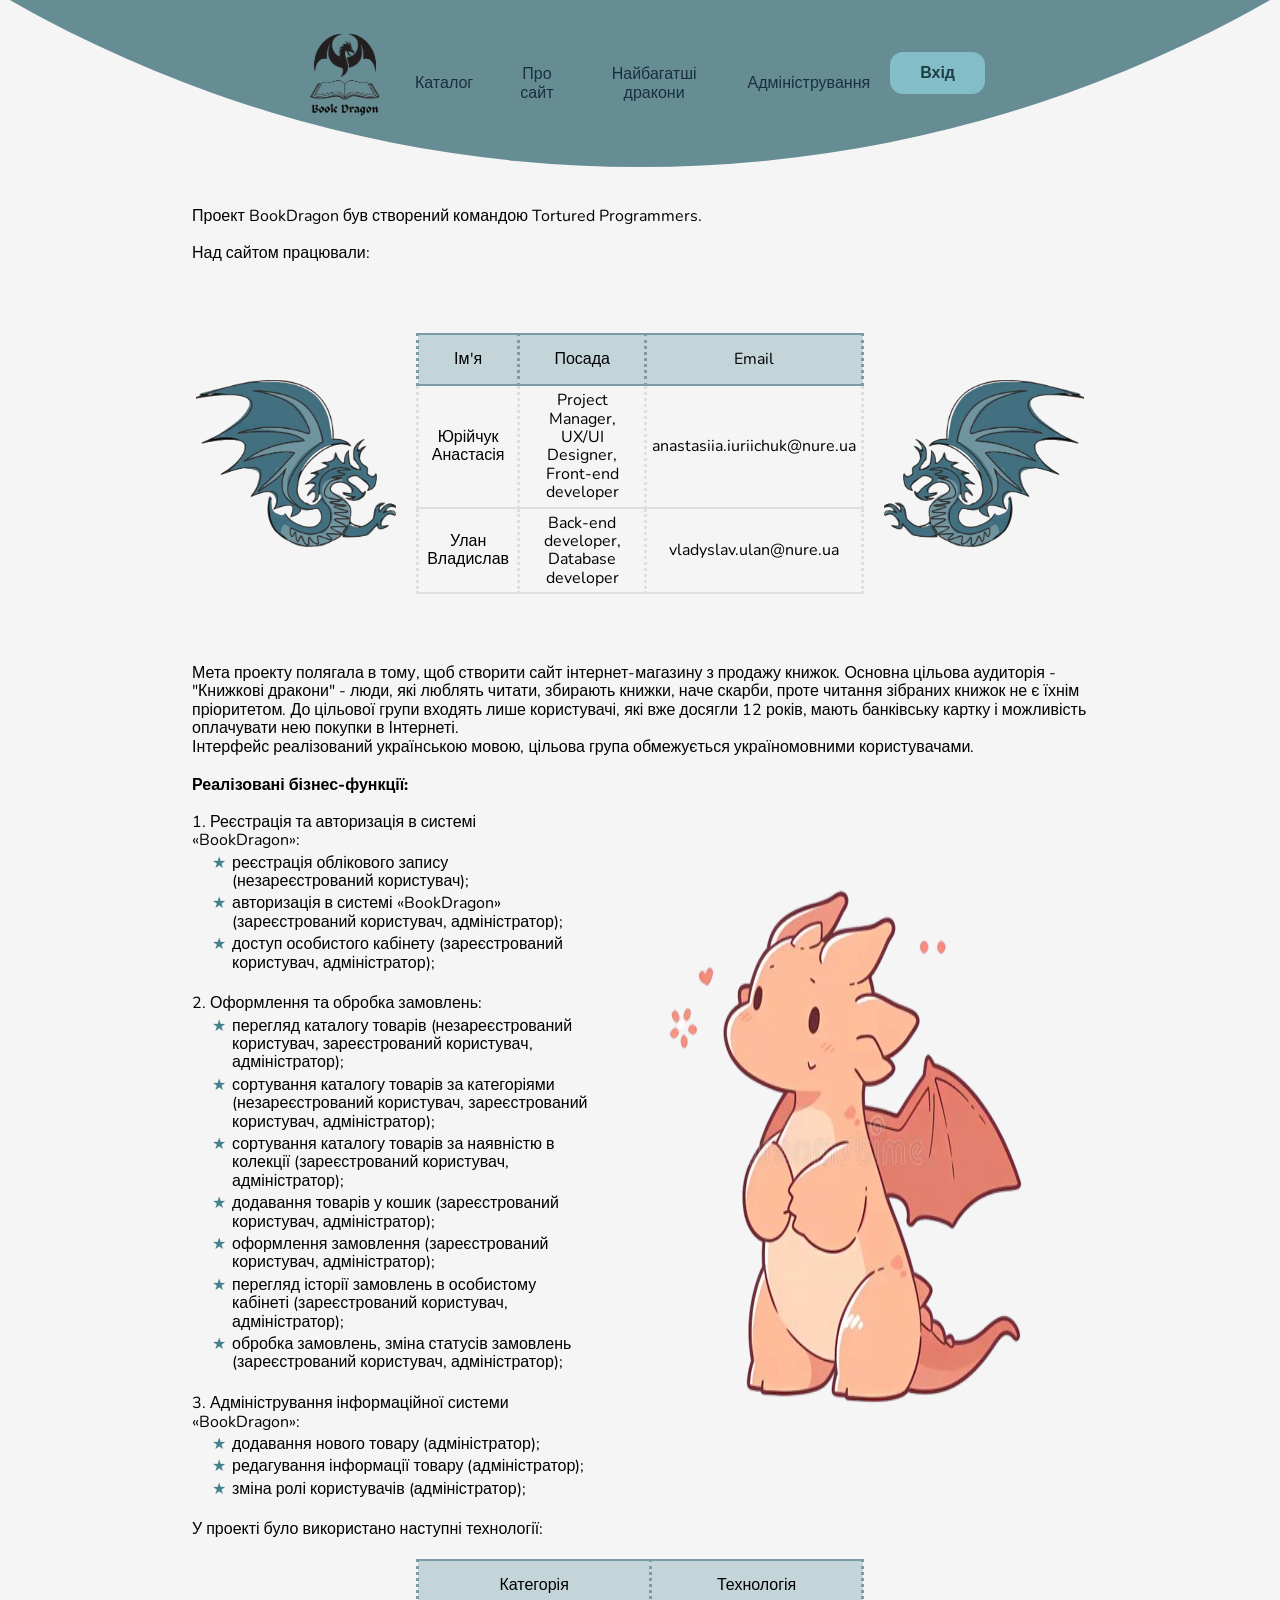
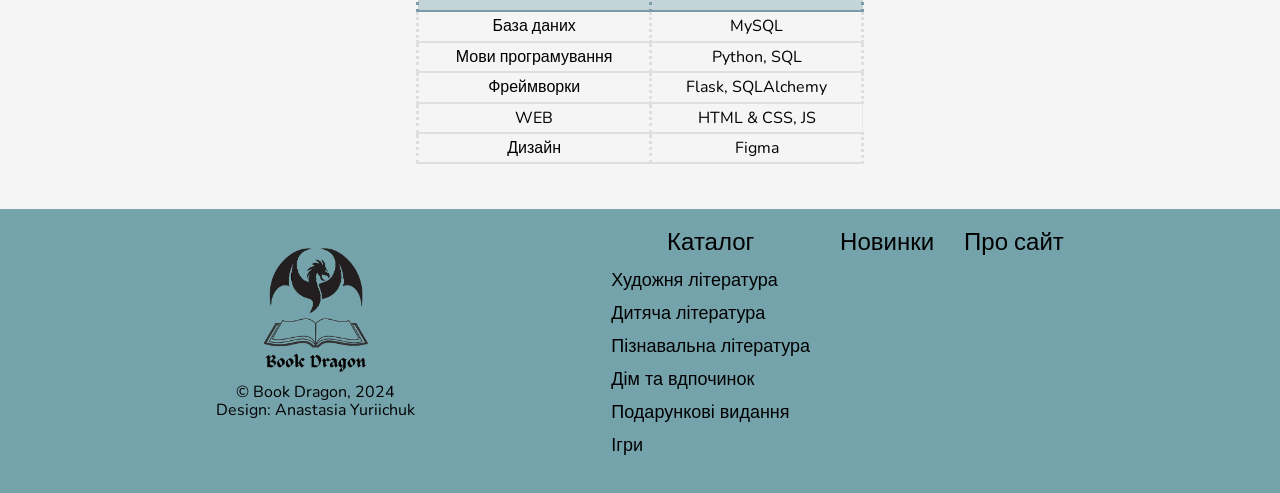
==== html/about_us.html @ bbf28135 "Створення сайту" ====
<!DOCTYPE html>
<html lang="uk">
<head>
    <meta charset="UTF-8">
    <meta name="viewport" content="width=device-width, initial-scale=1.0">
    <title>Dragon Book</title> <!--Название сайта-->
    <script type="text/javascript" src="../js/jquery-3.7.1.js"></script>
    
    <!--Иконки-->
    <link rel="apple-touch-icon" sizes="180x180" href="../img/icon/apple-touch-icon.png">
    <link rel="icon" type="image/png" sizes="32x32" href="../img/icon/favicon-32x32.png">
    <link rel="icon" type="image/png" sizes="16x16" href="../img/icon/favicon-16x16.png">
    <link rel="mask-icon" href="../img/icon/safari-pinned-tab.svg" color="#5bbad5">
    <meta name="msapplication-TileColor" content="#00aba9">
    <meta name="theme-color" content="#ffffff">

    <!--Файлы стилей-->
    <link rel="stylesheet" href="../css/index.css">
    <script src="../js/elements.js" defer></script>
    <style>
        .about__container{
            display: flex;
            flex-direction: column;
            margin: 10px 15%;

        }
        .about__table {
        border-radius: 8px;
        text-align: center;
        border-collapse: collapse;
        overflow-y: auto;
        width: 50%;
        margin: 20px;
        align-self: center;
        
    }
        .about__tb-head {
            background-color: #c4d5da;
            padding: 12px 0px 12px 0px;
            font-weight: 500;
            line-height: 160%;
            border-radius: 2px;
            border-left: 3px dotted #7b9ca7;
            border-right: 3px dotted #7b9ca7;
            border-top: 2px solid #7b9ca7;
            border-bottom: 2px solid #7b9ca7;
        }
        
        .about__tr {
            border-right: 1px dotted #dfdfdf;
        }
        
        .about__td {
            padding: 5px;
            border-left: 3px dotted #dfdfdf;
            border-right: 3px dotted #dfdfdf;
            border-top: 2px solid #dfdfdf;
            border-bottom: 2px solid #dfdfdf;
        }
        .about__ul{
            margin: 2px 0 2px 10px;
        }
        .about__li {
            list-style-type: none;
            position: relative;
            padding-left: 20px;
            margin: 4px 0 4px 10px;
        }
        .about__li::before {
            content: '★';
            color: #43828d;
            position: absolute;
            left: 0;
        }
        .functions{
            display: flex;
            margin-top: 20px;
        }
        .developers{
            display: flex;
            margin: 50px 0;
            justify-content: center;
            align-items: center;
            flex-direction: row;
        }
        .last {
            transform:scaleX(-1);
        }
        .developers img{
            width: 200px;
            height: 100%;
        }
    </style>
</head>
<body>
    <!--Шапка сайта-->
    <div id="header"></div>
    <div class="about__container">
    <p>Проект BookDragon був створений командою Tortured Programmers.</p> <br>
    <p>Над сайтом працювали:</p>
    <div class="developers">
        <img src="../img/developer-dragon.png" alt="" class="developer-dragon">
        <table class="about__table">
        <thead >
            <tr class="about__tb-head">
                <th class="about__tb-head">Ім'я</th>
                <th class="about__tb-head">Посада</th>
                <th class="about__tb-head">Email</th>
            </tr>
        </thead>
        <tbody>
            <tr class="about__tr">
                <td class="about__td">Юрійчук Анастасія</td>
                <td class="about__td">Project Manager, UX/UI Designer, Front-end developer</td>
                <td class="about__td">anastasiia.iuriichuk@nure.ua</td>
            </tr>
            <tr class="about__tr">
                <td class="about__td">Улан Владислав</td>
                <td class="about__td">Back-end developer, Database developer</td>
                <td class="about__td">vladyslav.ulan@nure.ua</td>
            </tr>
        </tbody>
    </table>

    <img src="../img/developer-dragon.png" alt="" class="developer-dragon last">
</div>
    <p>Мета проекту полягала в тому, щоб створити сайт інтернет-магазину з продажу книжок. Основна цільова аудиторія - "Книжкові дракони" - люди, які люблять читати, збирають книжки, наче скарби, проте читання зібраних книжок не є їхнім пріоритетом. До цільової групи входять лише користувачі, які вже досягли 12 років, мають банківську картку і можливість оплачувати нею покупки в Інтернеті.</p>
    <p>Інтерфейс реалізований українською мовою, цільова група обмежується україномовними користувачами.</p>
    <div class="functions">
        <div class="func"><p><b>Реалізовані бізнес-функції:</b></p>
        <br>1. Реєстрація та авторизація в системі «BookDragon»:
            <ul class="about__ul">
                <li class="about__li">реєстрація облікового запису (незареєстрований користувач);</li>
                <li class="about__li">авторизація в системі «BookDragon» (зареєстрований користувач, адміністратор);</li>
                <li class="about__li">доступ особистого кабінету (зареєстрований користувач, адміністратор);</li>
            </ul>
        
            <br>2. Оформлення та обробка замовлень:
            <ul class="about__ul">
                <li class="about__li">перегляд каталогу товарів (незареєстрований користувач, зареєстрований користувач, адміністратор);</li>
                <li class="about__li">сортування каталогу товарів за категоріями (незареєстрований користувач, зареєстрований користувач, адміністратор);</li>
                <li class="about__li">сортування каталогу товарів за наявністю в колекції (зареєстрований користувач, адміністратор);</li>
                <li class="about__li">додавання товарів у кошик (зареєстрований користувач, адміністратор);</li>
                <li class="about__li">оформлення замовлення (зареєстрований користувач, адміністратор);</li>
                <li class="about__li">перегляд історії замовлень в особистому кабінеті (зареєстрований користувач, адміністратор);</li>
                <li class="about__li">обробка замовлень, зміна статусів замовлень (зареєстрований користувач, адміністратор);</li>
            </ul>
        
            <br> 3. Адміністрування інформаційної системи «BookDragon»:
            <ul class="about__ul">
                <li class="about__li">додавання нового товару (адміністратор);</li>
                <li class="about__li">редагування інформації товару (адміністратор);</li>
                <li class="about__li">зміна ролі користувачів (адміністратор);</li>
            </ul>
        </div>
        <img src="../img/dragon_about_us.png" alt="" class="dragon_about">
        </div>

            <br> <p>У проекті було використано наступні технології:</p>
    <table class="about__table">
        <thead>
            <tr class="about__tb-head">
                <th class="about__tb-head">Категорія</th>
                <th class="about__tb-head">Технологія</th>
            </tr>
        </thead>
        <tbody>
            <tr class="about__tr">
                <td class="about__td">База даних</td>
                <td class="about__td">MySQL</td>
            </tr>
            <tr class="about__tr">
                <td class="about__td">Мови програмування</td>
                <td class="about__td">Python, SQL</td>
            </tr>
            <tr class="about__tr">
                <td class="about__td">Фреймворки</td>
                <td class="about__td">Flask, SQLAlchemy</td>
            </tr>
            <tr class="about__tr"> 
                <td class="about__td">WEB</td>
                <td>HTML & CSS, JS</td>
            </tr>
            <tr class="about__tr">
                <td class="about__td">Дизайн</td>
                <td class="about__td">Figma</td>
            </tr>
        </tbody>
    </table>
</div>
    <!--Подвал-->
<div id="footer"></div>
</body>
</html>
---- css/index.css ----
@import 'normalize.css';
@import 'fonts.css';
@import 'default.css';
@import 'header.css';
@import 'navigation.css';
@import 'catalog.css';
@import 'order.css';
@import 'count.css';
@import 'product.css';
@import 'footer.css';
@import 'modal.css';
@import 'modal-product.css';
@import 'properties.css';
@import 'modal-delivery.css';
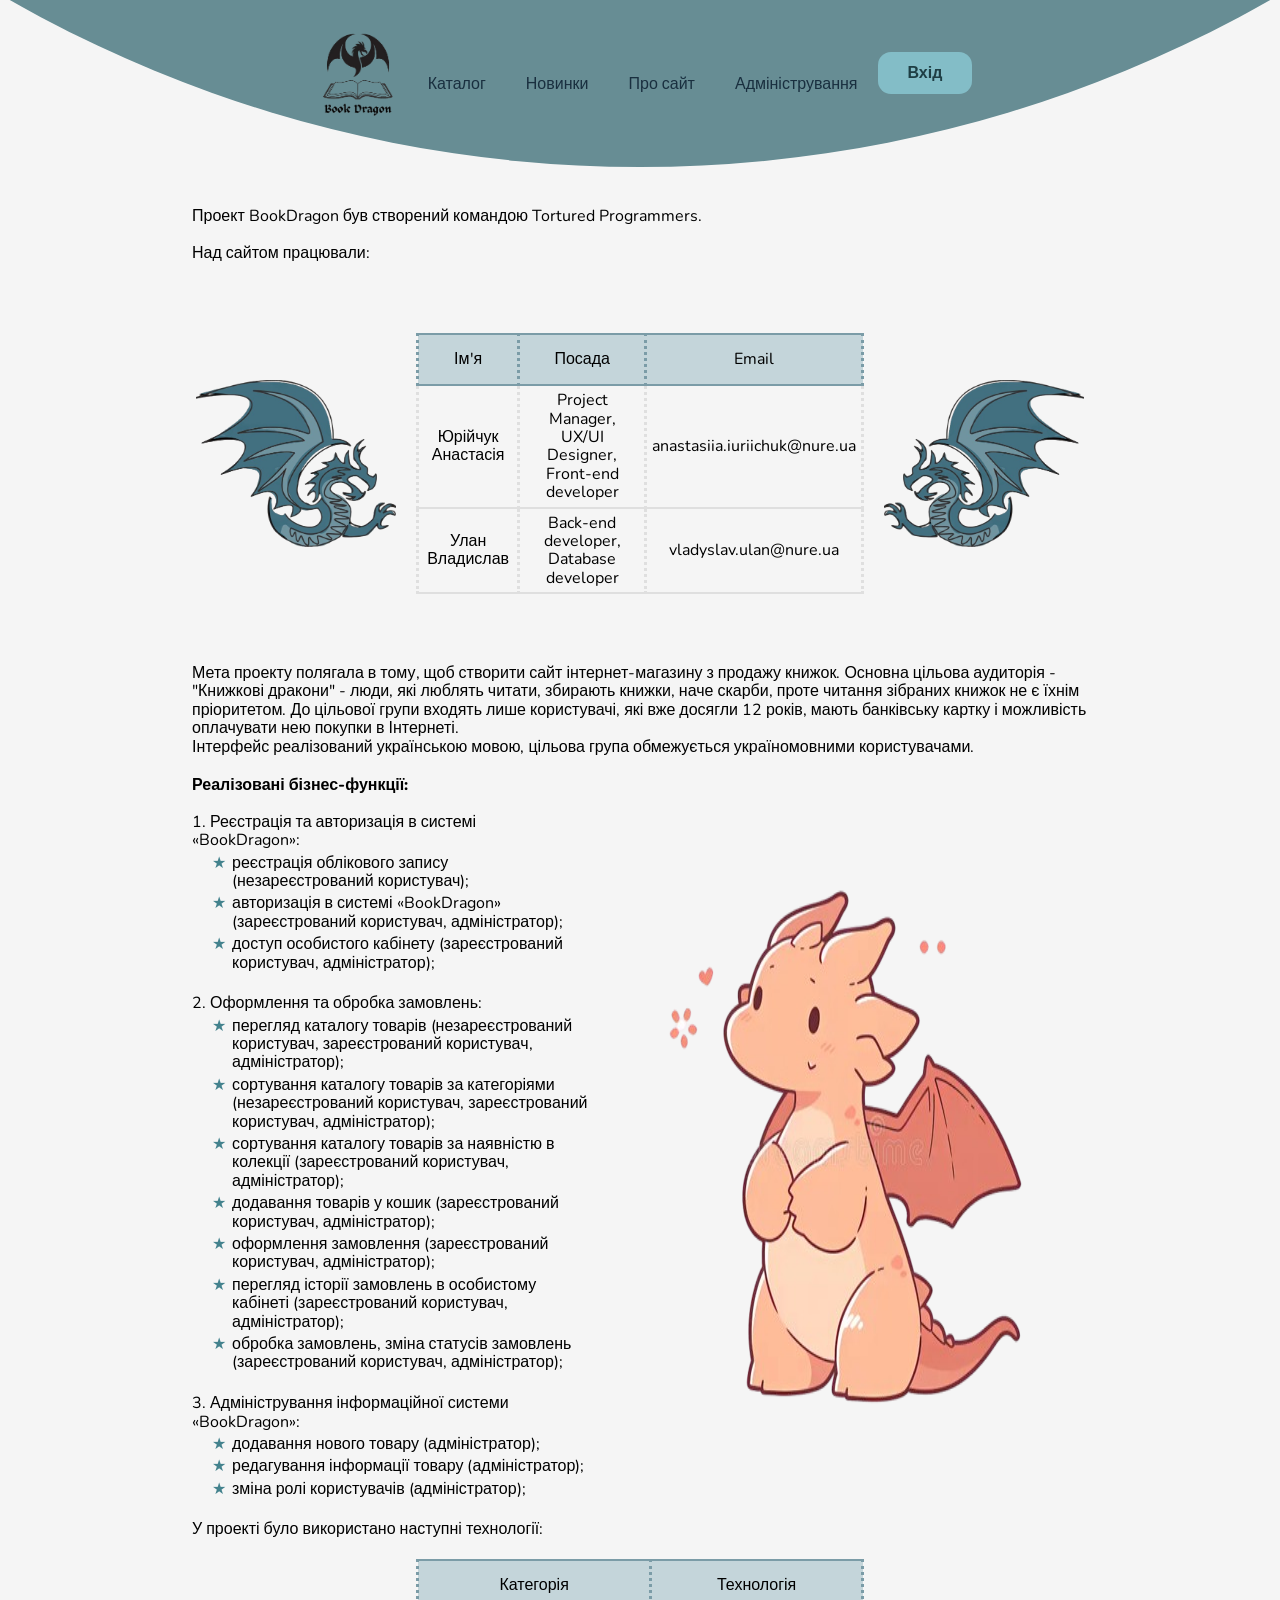
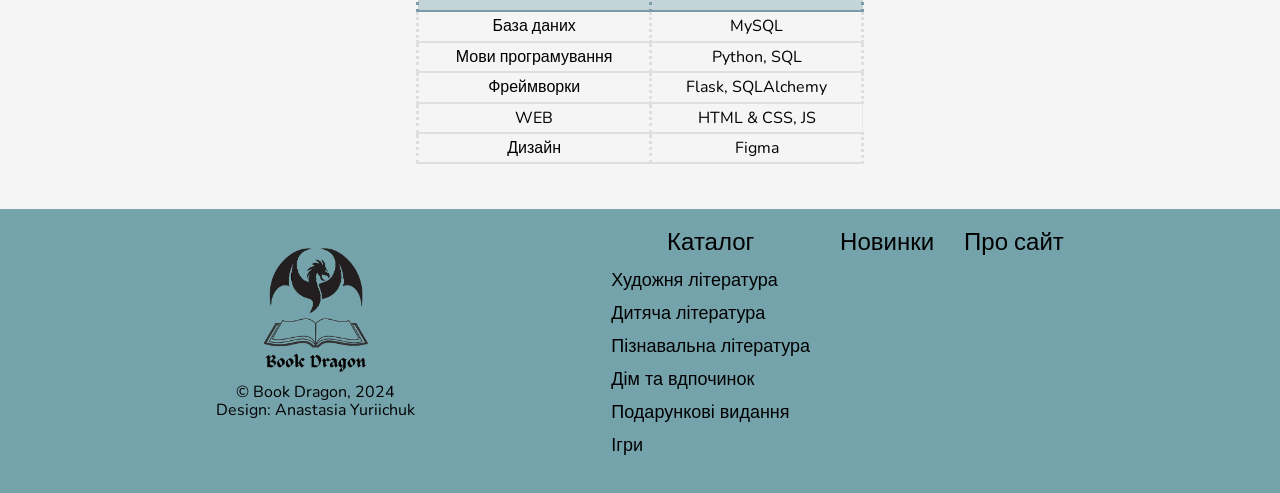
==== commit 3b40540b: "css вышли погулять" ====
--- a/html/about_us.html
+++ b/html/about_us.html
@@ -94,7 +94,32 @@
 </head>
 <body>
     <!--Шапка сайта-->
-    <div id="header"></div>
+    <header class="header" id="header-inner">
+        <div id="header-container">
+            <div class="container header__container">
+                
+                <div class="header__nav">            
+                    <img class="header__logo" src="../../img/logo.png" alt="logo" width="150" height="150">
+                    
+                    <ul class="header__list">
+                        <li><a href="/html/index.html">Каталог</a></li>
+                        <li><a href="#">Новинки</a></li>
+                        <li><a href="#">Про сайт</a></li>
+                        
+                        <li class="dropdown">
+                            <a href="#" class="dropdown-toggle">Адміністрування</a>
+                            <ul class="dropdown-menu">
+                                <li><a href="../html/add-product.html">Додати товар</a></li>
+                                <li><a href="../html/add-new-admin.html">Призначити адміністратора</a></li>
+                                <li><a href="../html/order-control.html">Обробка замовлень</a></li>
+                            </ul>
+                        </li>
+                    </ul>
+                 <ul class="btn__list-nav">
+                    <li><a href="login.html" class="btn-login">Вхід</a></li> 
+                    </ul></div>
+    
+        </div> </header>
     <div class="about__container">
     <p>Проект BookDragon був створений командою Tortured Programmers.</p> <br>
     <p>Над сайтом працювали:</p>
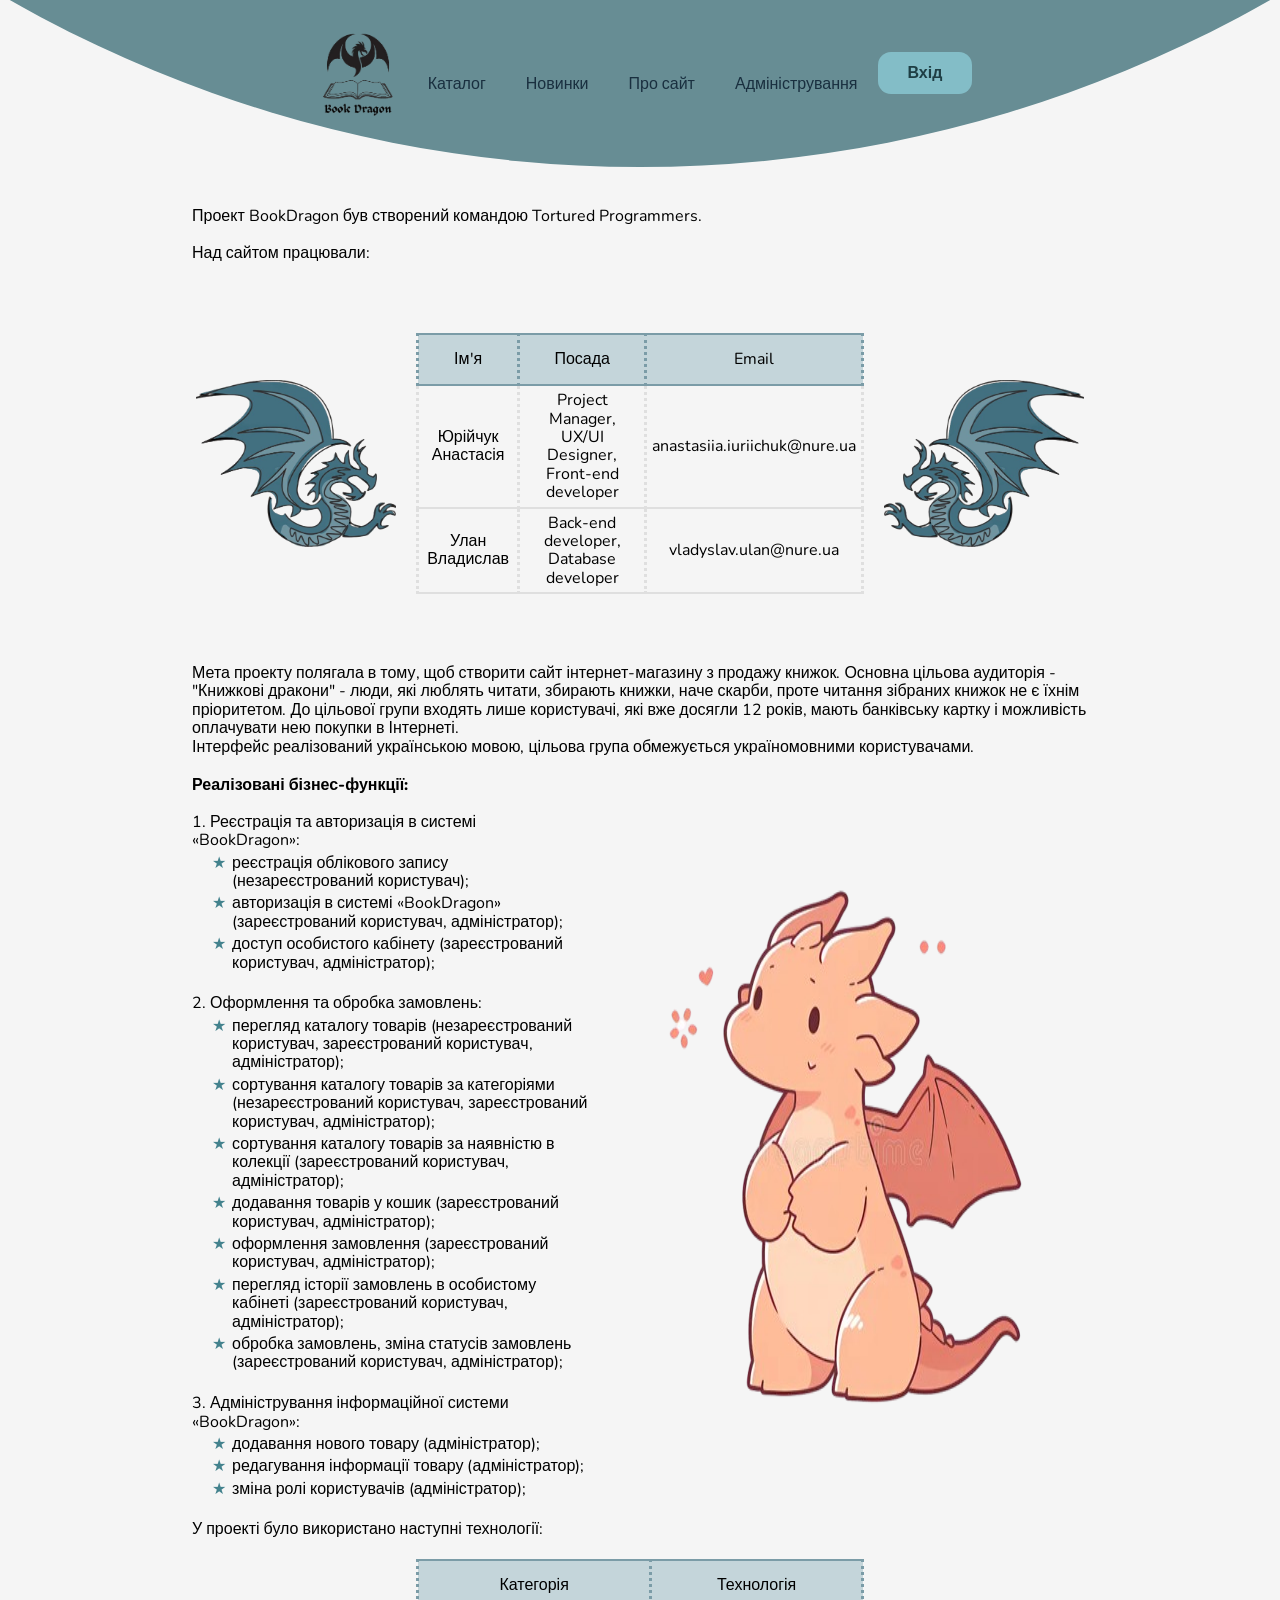
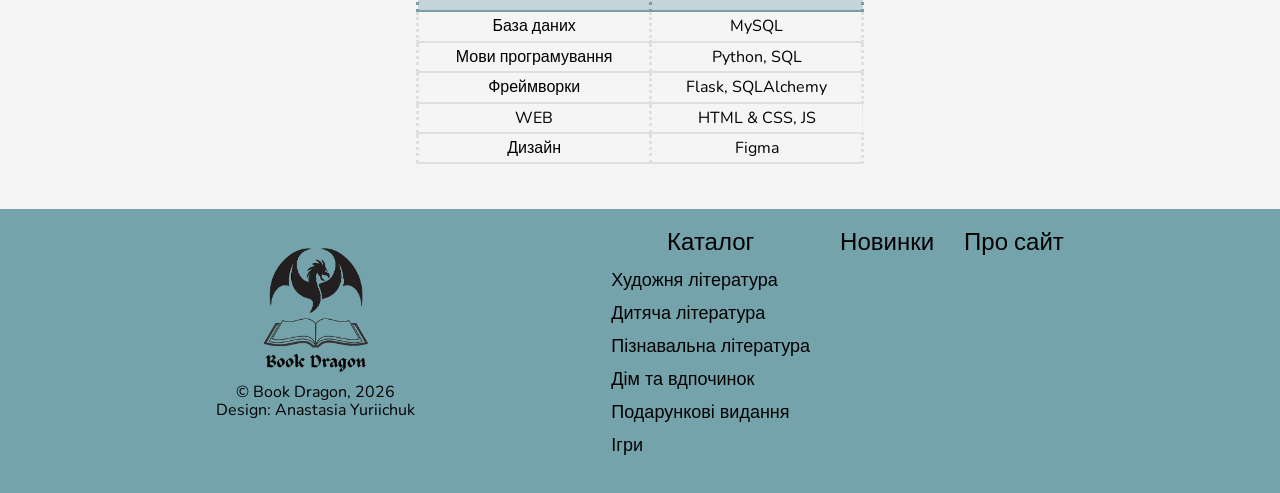
==== commit 584db3af: "уплыли картинки убежал футер" ====
--- a/html/about_us.html
+++ b/html/about_us.html
@@ -214,6 +214,36 @@
     </table>
 </div>
     <!--Подвал-->
-<div id="footer"></div>
+    <footer class="footer">
+        <div class="container">
+            <div class="footer__content">
+                <div class="footer__company">
+                    <img class="footer__logo" src="../img/logo.png" alt="logo" width="150" height="150">
+                    <div class="footer__development">
+                        <p>© Book Dragon, 2026</p>
+                        <p>Design: Anastasia Yuriichuk</p>
+                    </div>
+                </div>
+                <div class="footer__nav">
+                    <div class="footer__column">
+                        <div class="footer__nav-catalog">  <!--Навигация. Повставлять ссылки (можно не заморачиваться и забить, давай признаем, всем абсолютно на все похуй)-->
+                            <h2><a href="html/index.html">Каталог</a></h2> <!--Кстати, сайт адаптивный (уже не оч), но кому на это не насрать-->
+                            <ul>
+                            <li><a href="#">Художня література</a></li>
+                            <li><a href="#">Дитяча література</a></li>
+                            <li><a href="#">Пізнавальна література</a></li>
+                            <li><a href="#">Дім та вдпочинок</a></li>
+                            <li><a href="#">Подарункові видання</a></li>
+                            <li><a href="#">Ігри</a></li>
+                            </ul>
+                        </div>
+                        <h2><a href="#">Новинки</a></h2>
+                    
+                        <h2><a href="#">Про сайт</a></h2>
+                    </div>
+                </div>
+            </div>
+        </div>
+    </footer>
 </body>
 </html>
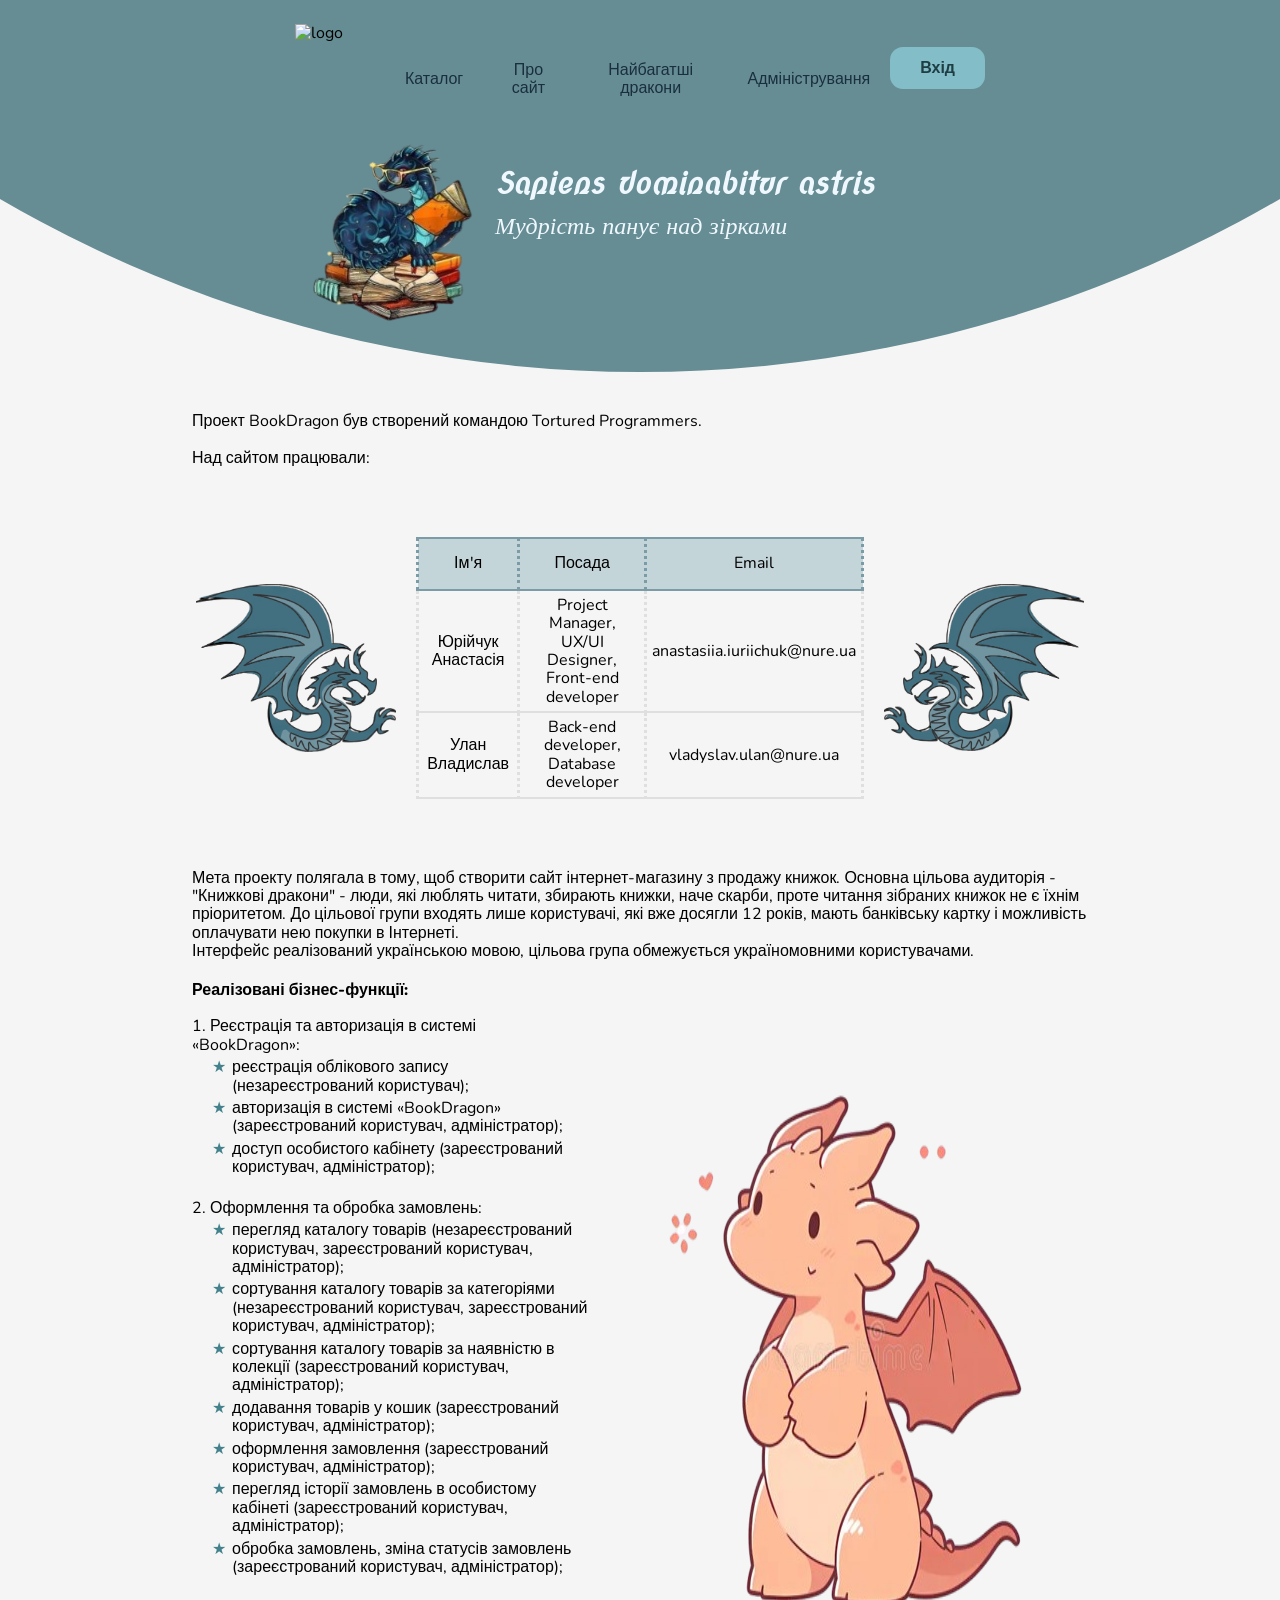
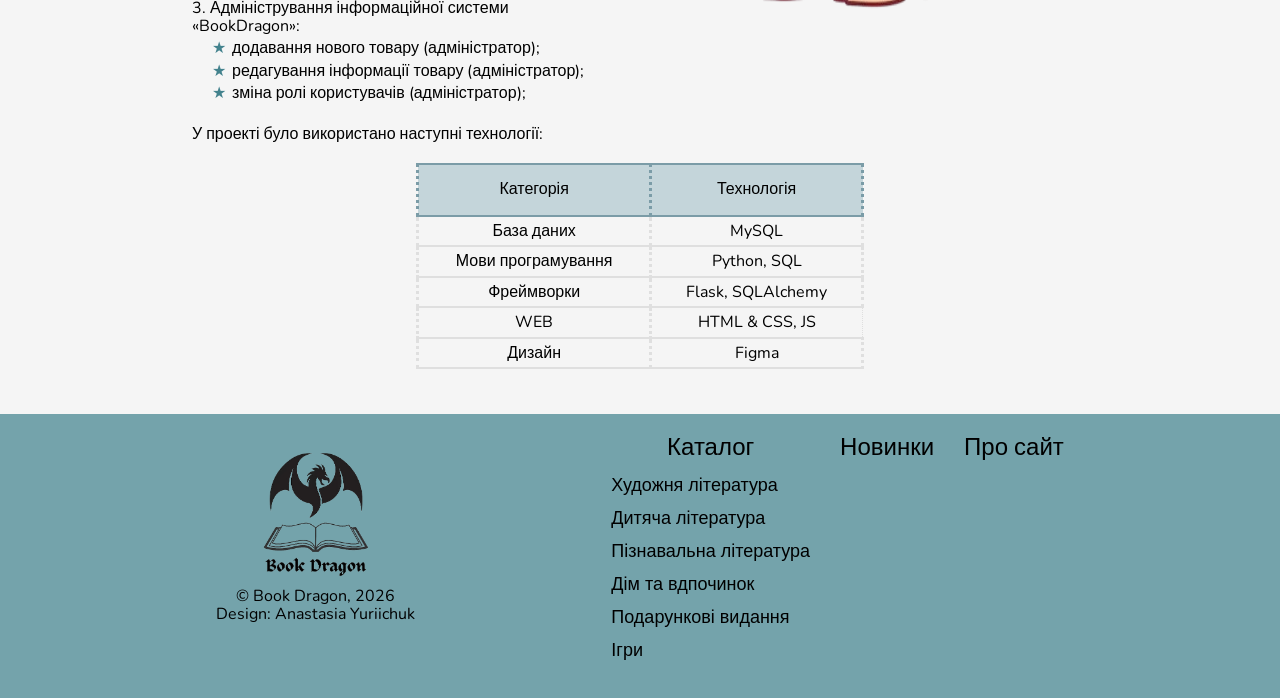
==== commit d79a5ca4: "Ошибки в хедере" ====
--- a/html/about_us.html
+++ b/html/about_us.html
@@ -99,25 +99,30 @@
             <div class="container header__container">
                 
                 <div class="header__nav">            
-                    <img class="header__logo" src="../../img/logo.png" alt="logo" width="150" height="150">
+                    <img class="header__logo" src="img/logo.png" alt="logo" width="150" height="150">
                     
                     <ul class="header__list">
-                        <li><a href="/html/index.html">Каталог</a></li>
-                        <li><a href="#">Новинки</a></li>
-                        <li><a href="#">Про сайт</a></li>
+                        <li><a href="index.html">Каталог</a></li>
+                        <li><a href="html/about_us.html">Про сайт</a></li>
+                        <li><a href="html/richest.html">Найбагатші дракони</a></li>
                         
                         <li class="dropdown">
                             <a href="#" class="dropdown-toggle">Адміністрування</a>
                             <ul class="dropdown-menu">
-                                <li><a href="../html/add-product.html">Додати товар</a></li>
-                                <li><a href="../html/add-new-admin.html">Призначити адміністратора</a></li>
-                                <li><a href="../html/order-control.html">Обробка замовлень</a></li>
+                                <li><a href="html/add-product.html">Додати товар</a></li>
+                                <li><a href="html/add-new-admin.html">Призначити адміністратора</a></li>
+                                <li><a href="html/order-control.html">Обробка замовлень</a></li>
                             </ul>
                         </li>
                     </ul>
                  <ul class="btn__list-nav">
-                    <li><a href="login.html" class="btn-login">Вхід</a></li> 
+                    <li><a href="html/login.html" class="btn-login">Вхід</a></li> 
                     </ul></div>
+    
+            </div> <div class="header__title-container">
+                <h1 class="header__title">Sapiens dominabitur astris</h1>
+                <p class="header__appeal">Мудрість панує над зірками</p>
+            </div>
     
         </div> </header>
     <div class="about__container">
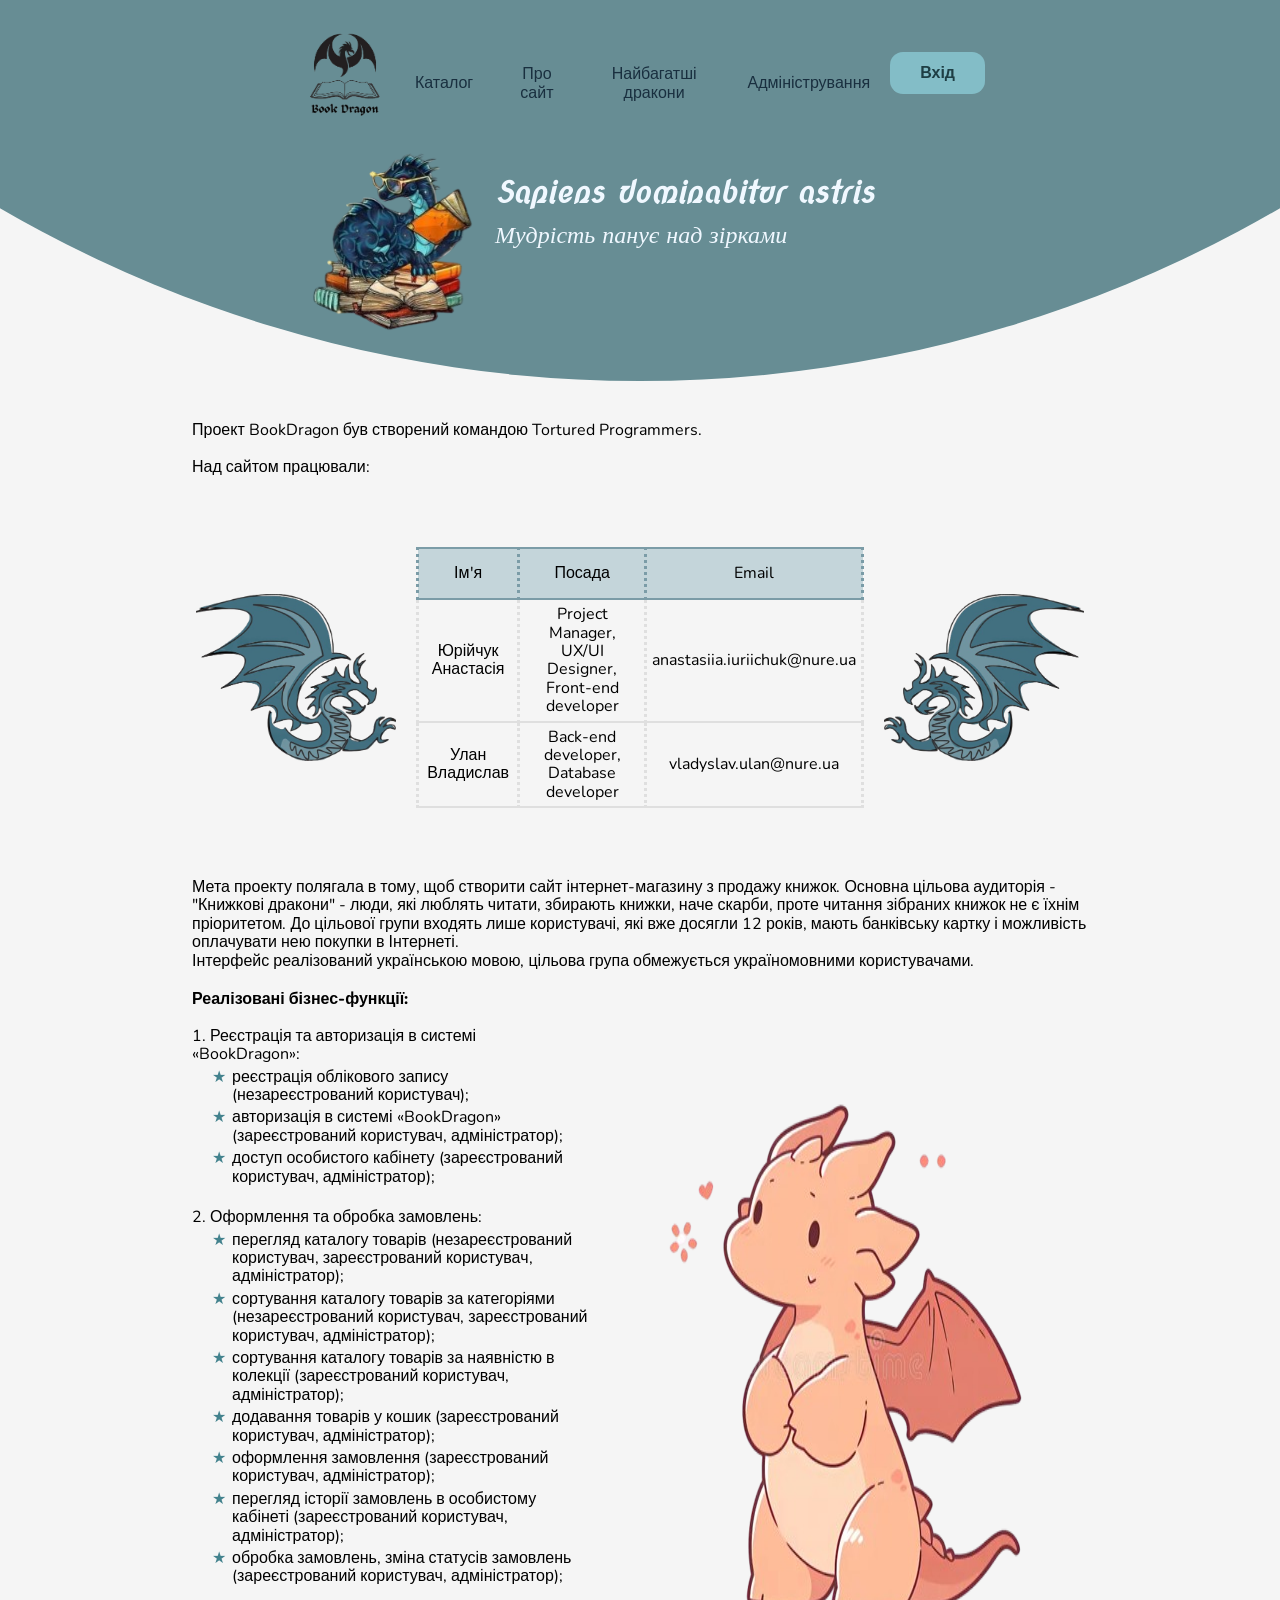
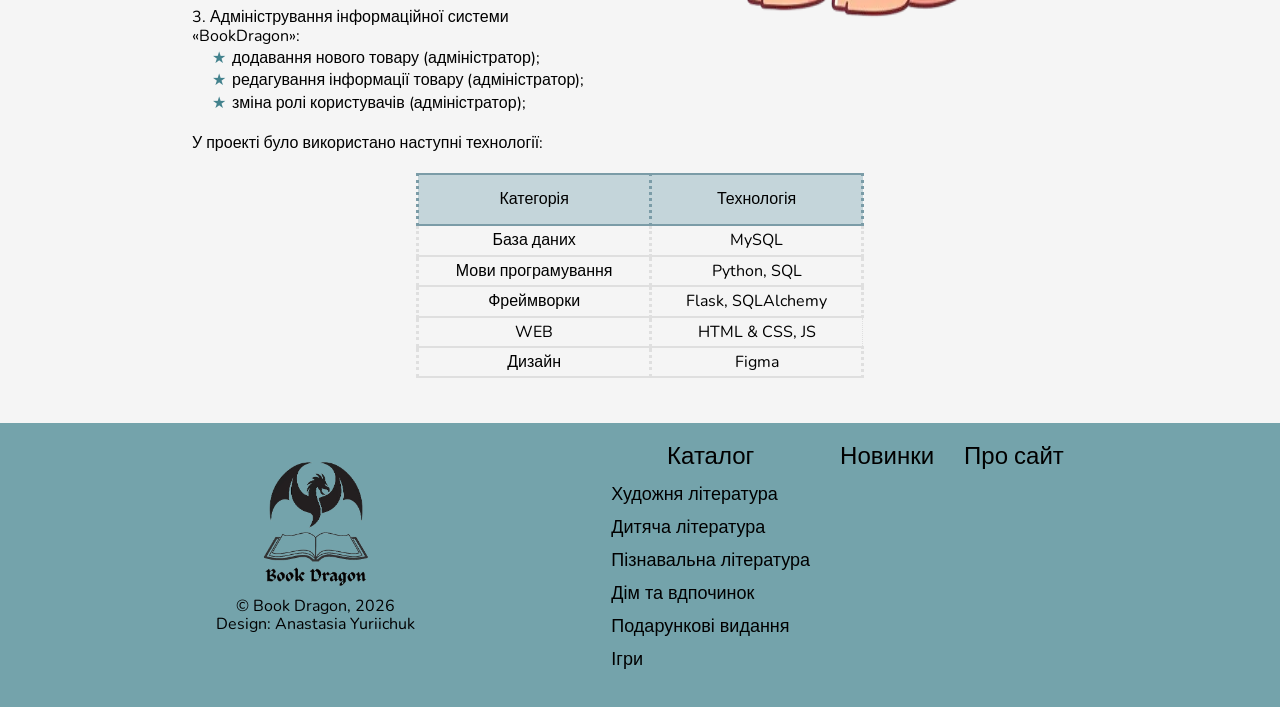
==== commit ca65b76a: "я за лого забыла" ====
--- a/html/about_us.html
+++ b/html/about_us.html
@@ -99,24 +99,24 @@
             <div class="container header__container">
                 
                 <div class="header__nav">            
-                    <img class="header__logo" src="img/logo.png" alt="logo" width="150" height="150">
+                    <img class="header__logo" src="/img/logo.png" alt="logo" width="150" height="150">
                     
                     <ul class="header__list">
-                        <li><a href="index.html">Каталог</a></li>
-                        <li><a href="html/about_us.html">Про сайт</a></li>
-                        <li><a href="html/richest.html">Найбагатші дракони</a></li>
+                        <li><a href="/index.html">Каталог</a></li>
+                        <li><a href="about_us.html">Про сайт</a></li>
+                        <li><a href="richest.html">Найбагатші дракони</a></li>
                         
                         <li class="dropdown">
                             <a href="#" class="dropdown-toggle">Адміністрування</a>
                             <ul class="dropdown-menu">
-                                <li><a href="html/add-product.html">Додати товар</a></li>
-                                <li><a href="html/add-new-admin.html">Призначити адміністратора</a></li>
-                                <li><a href="html/order-control.html">Обробка замовлень</a></li>
+                                <li><a href="add-product.html">Додати товар</a></li>
+                                <li><a href="add-new-admin.html">Призначити адміністратора</a></li>
+                                <li><a href="order-control.html">Обробка замовлень</a></li>
                             </ul>
                         </li>
                     </ul>
                  <ul class="btn__list-nav">
-                    <li><a href="html/login.html" class="btn-login">Вхід</a></li> 
+                    <li><a href="login.html" class="btn-login">Вхід</a></li> 
                     </ul></div>
     
             </div> <div class="header__title-container">
